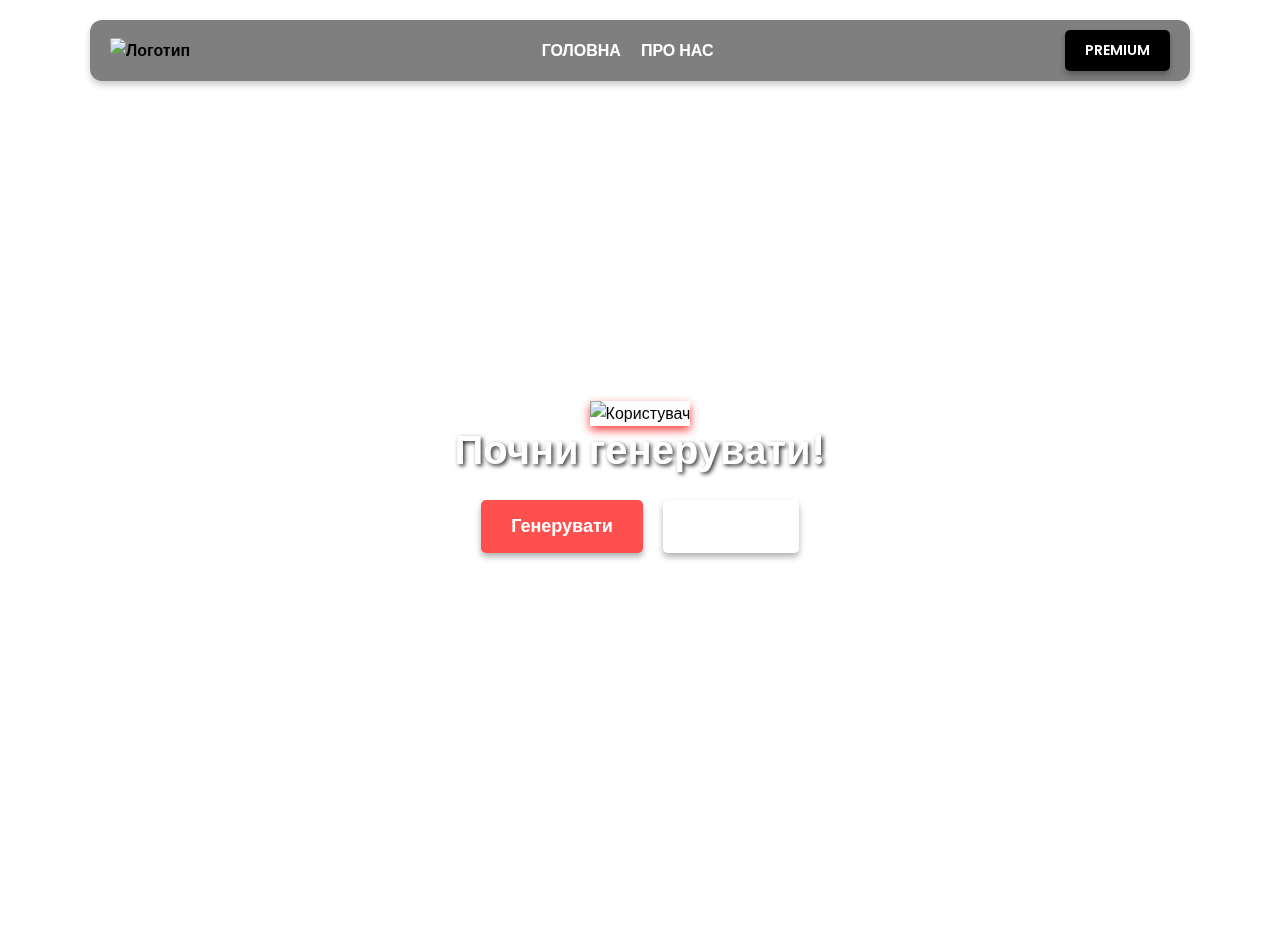
==== index.html @ b6d8e1be "Add files via upload" ====
<!DOCTYPE html>
<html lang="uk">
<head>
    <meta charset="UTF-8">
    <meta name="viewport" content="width=device-width, initial-scale=1.0">
    <title>Flazy / Генерація компліментів</title>
    <link href="https://fonts.googleapis.com/css2?family=Poppins:wght@400;600&display=swap" rel="stylesheet">
    <link rel="stylesheet" href="style.css">
</head>
<body>
    <!-- Видео фон -->
    <div class="video-background">
        <video autoplay loop muted playsinline>
            <source src="static/videos.mp4" type="video/mp4">
            Ваш браузер не підтримує відео. Вибачте!
        </video>
    </div>

    <!-- Меню -->
    <div class="navbar">
        <div class="logo">
            <img src="static/flazy.png" alt="Логотип">
            
        </div>
        <nav class="menu">
            <a href="index.html">ГОЛОВНА</a>
            <a href="error.html">ПРО НАС</a>
        </nav>
        <div class="menu-buttons">
            <a href="error.html" class="button black">PREMIUM</a>
        </div>
    </div>
    <div class="compliments-container">
        <!-- Додано блок для картинки -->
        <div class="user-avatar">
            <img src="static/1.png" alt="Користувач">
        </div>
    
    <!-- Контент -->
    <div class="content">
        <h1 id="compliment">Почни генерувати!</h1>
        <div class="buttons">
            <button id="generateButton" class="button">Генерувати</button>
            <button id="resetButton" class="button secondary">Скинути</button>
        </div>
    </div>

    <script src="script.js"></script>
</body>
</html>
---- style.css ----
/* Общие стили */
* {
    margin: 0;
    padding: 0;
    box-sizing: border-box;
}

body, html {
    height: 100%;
    font-family: 'Poppins', sans-serif;
}

/* Видео фон */
.video-background {
    position: fixed;
    top: 0;
    left: 0;
    width: 100%;
    height: 100%;
    overflow: hidden;
    z-index: -1;
}

.video-background video {
    width: 100%;
    height: 100%;
    object-fit: cover;
}

/* Меню */
.navbar {
    position: fixed;
    top: 20px;
    left: 50%;
    transform: translateX(-50%);
    width: 90%;
    max-width: 1100px;
    display: flex;
    justify-content: space-between;
    align-items: center;
    padding: 10px 20px;
    background-color: rgba(0, 0, 0, 0.5);
    border-radius: 12px;
    box-shadow: 0 4px 6px rgba(0, 0, 0, 0.2);
    z-index: 10;
    font-weight: 600;
}

.navbar .logo img {
    height: 40px;
    width: auto;
}

.navbar .menu {
    display: flex;
    gap: 20px;
}

.navbar .menu a {
    color: white;
    text-decoration: none;
    font-size: 16px;
    font-weight: 600;
    transition: color 0.3s ease;
}

.navbar .menu a:hover {
    color: #ff5050;
}

.navbar .menu-buttons {
    display: flex;
    gap: 10px;
}

.navbar .menu-buttons .button {
    padding: 10px 20px;
    font-size: 14px;
    border-radius: 5px;
    text-decoration: none;
    font-weight: 600;
    transition: background-color 0.3s ease;
}

.navbar .menu-buttons .button.black {
    background-color: black;
    color: white;
}

.navbar .menu-buttons .button.black:hover {
    background-color: #333;
}

/* Основной контент */
.content {
    display: flex;
    flex-direction: column;
    align-items: center;
    justify-content: center;
    height: 100vh;
    text-align: center;
    color: white;
}

.content h1 {
    font-size: 40px;
    margin-bottom: 20px;
    text-shadow: 2px 2px 4px rgba(0, 0, 0, 0.8);
    font-weight: 600;
}

.buttons {
    display: flex;
    gap: 20px;
}

.button {
    padding: 15px 30px;
    font-size: 18px;
    color: white;
    background-color: #ff5050;
    border: none;
    border-radius: 5px;
    cursor: pointer;
    transition: background-color 0.3s ease, transform 0.2s ease;
    text-decoration: none;
    box-shadow: 0px 4px 6px rgba(0, 0, 0, 0.3);
    font-weight: 600;
}

.button:hover {
    background-color: #e04444;
    transform: scale(1.05);
}

.button.secondary {
    background-color: rgba(255, 255, 255, 0.2);
    border: 1px solid rgba(255, 255, 255, 0.5);
}

.button.secondary:hover {
    background-color: rgba(255, 255, 255, 0.3);
    border-color: rgba(255, 255, 255, 0.8);
}
/* Контейнер для компліментів */
.compliments-container {
    text-align: center;
    margin-top: 1px;
}

/* Стилі для аватарки користувача */
.user-avatar {
    margin-bottom: 10px;
}

.user-avatar img {
    position: relative;
    top: 400px; /* Зміщуємо тільки картинку вниз */
    width: 652px; /* Ширина картинки */
    height: 235px; /* Висота картинки */
    box-shadow: 0 4px 10px rgb(255, 64, 64); /* Тінь */
}

.user-error img {
    position: relative;
    top: 100px; /* Зміщуємо тільки картинку вниз */
    width: 1080px; /* Ширина картинки */
    height: 1080px; /* Висота картинки */
}

@media (max-width: 768px) {
    /* Для мобильных устройств */
    .video-background video {
        object-fit: cover;
        width: 100%;
        height: 100%;
    }
    
    /* При желании, можно скрыть видео на мобильных устройствах */
    .video-background {
        display: none;
    }

    /* Можно добавить статичное изображение фона для мобильных устройств */
    body {
        background-image: url('static/bg.jpg');
        background-size: cover;
        background-position: center;
    }
}
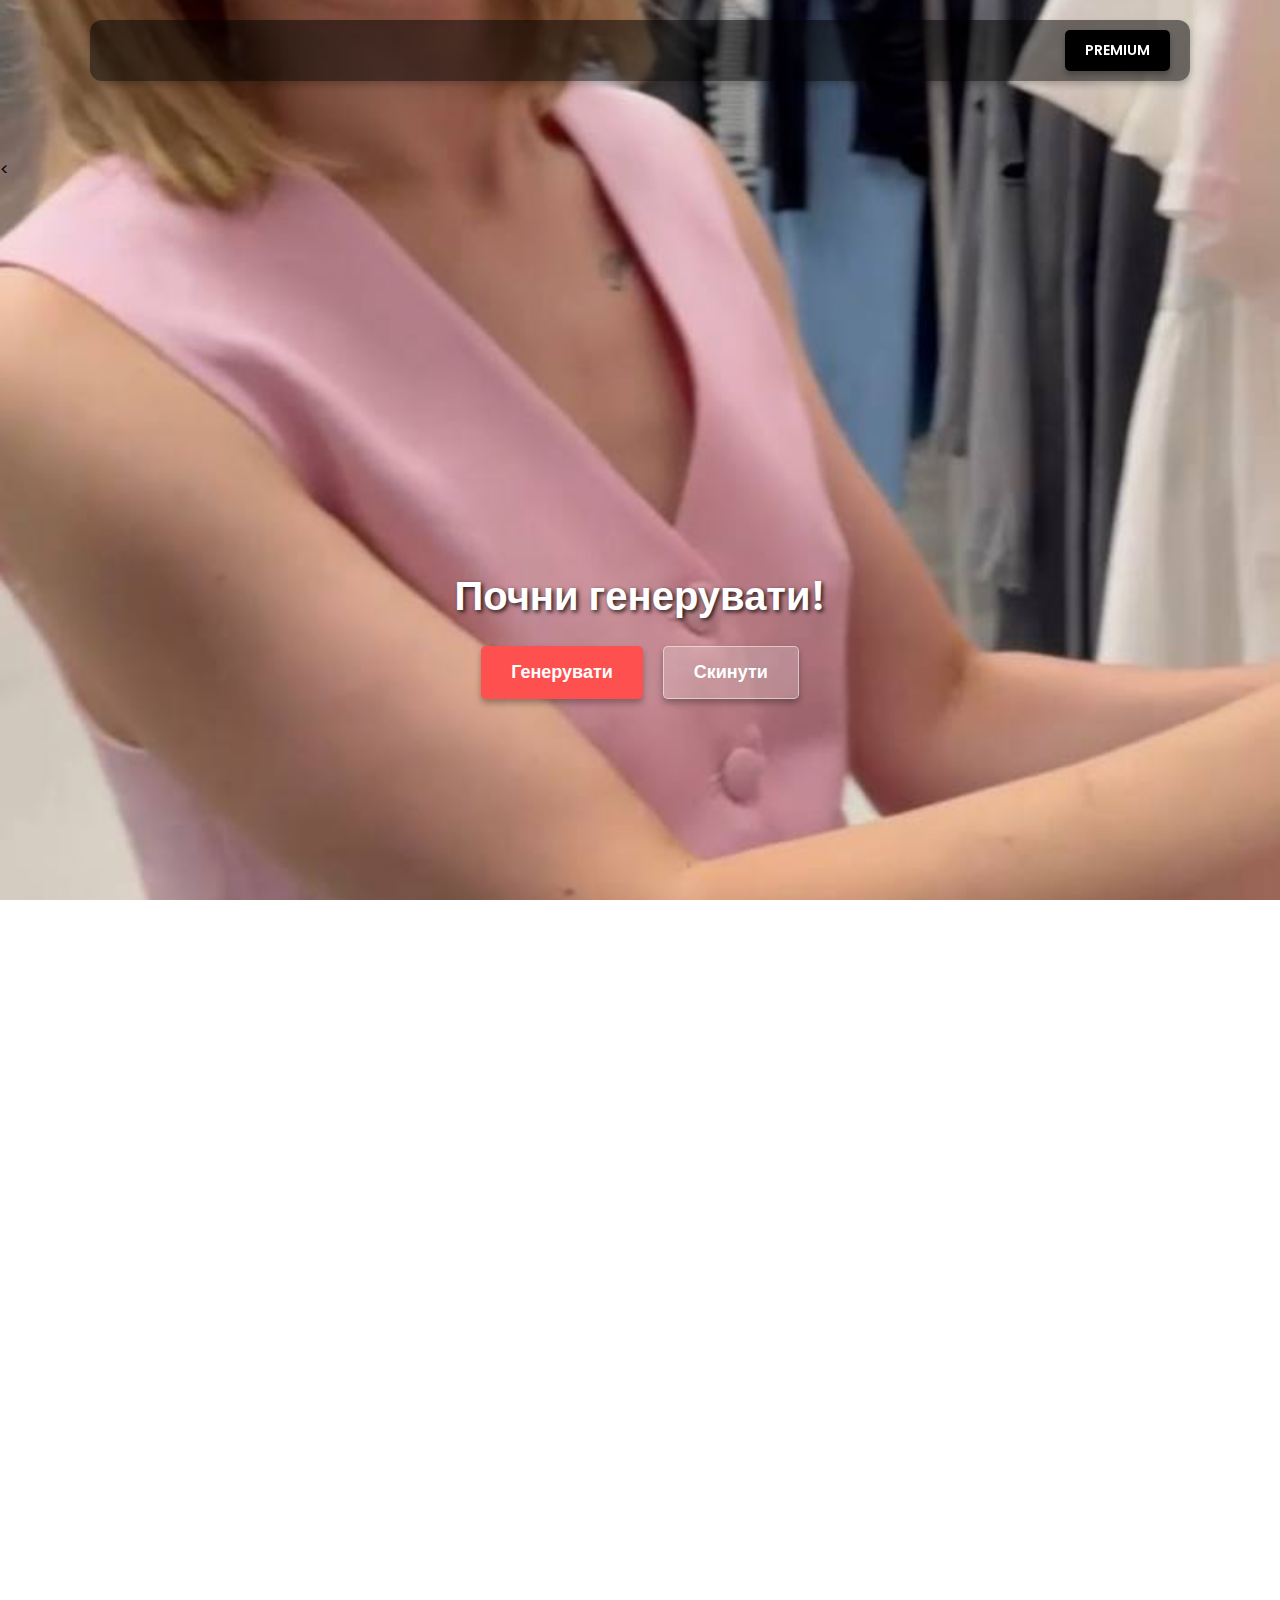
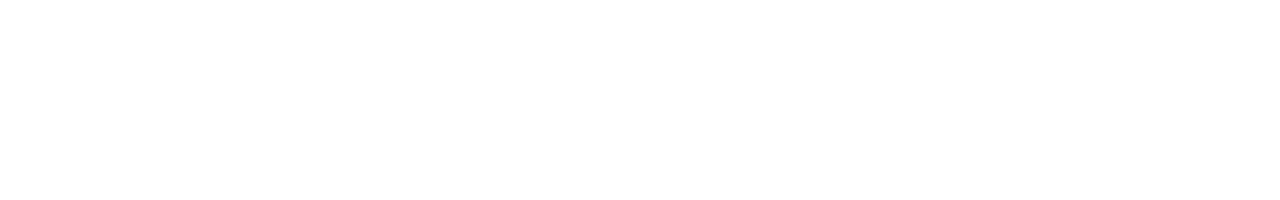
==== commit c14633ed: "Add files via upload" ====
--- a/index.html
+++ b/index.html
@@ -17,24 +17,22 @@
     </div>
 
     <!-- Меню -->
-    <div class="navbar">
+    <<div class="navbar">
         <div class="logo">
-            <img src="static/flazy.png" alt="Логотип">
-            
+           
+
         </div>
         <nav class="menu">
-            <a href="index.html">ГОЛОВНА</a>
-            <a href="error.html">ПРО НАС</a>
+            
         </nav>
         <div class="menu-buttons">
             <a href="error.html" class="button black">PREMIUM</a>
         </div>
     </div>
-    <div class="compliments-container">
-        <!-- Додано блок для картинки -->
+    <!--<div class="compliments-container">
         <div class="user-avatar">
             <img src="static/1.png" alt="Користувач">
-        </div>
+        </div>-->
     
     <!-- Контент -->
     <div class="content">
--- a/style.css
+++ b/style.css
@@ -9,22 +9,12 @@
     height: 100%;
     font-family: 'Poppins', sans-serif;
 }
-
-/* Видео фон */
-.video-background {
-    position: fixed;
-    top: 0;
-    left: 0;
-    width: 100%;
-    height: 100%;
-    overflow: hidden;
-    z-index: -1;
-}
-
-.video-background video {
-    width: 100%;
-    height: 100%;
-    object-fit: cover;
+body {
+    background-image: url('static/bg.jpg'); /* Укажите путь к вашей картинке */
+    background-size: cover; /* Растягиваем картинку на весь экран */
+    background-position: center; /* Центрируем картинку */
+    background-attachment: fixed; /* Картинка остается фиксированной при прокрутке */
+    height: 200vh;
 }
 
 /* Меню */
@@ -168,23 +158,3 @@
     height: 1080px; /* Висота картинки */
 }
 
-@media (max-width: 768px) {
-    /* Для мобильных устройств */
-    .video-background video {
-        object-fit: cover;
-        width: 100%;
-        height: 100%;
-    }
-    
-    /* При желании, можно скрыть видео на мобильных устройствах */
-    .video-background {
-        display: none;
-    }
-
-    /* Можно добавить статичное изображение фона для мобильных устройств */
-    body {
-        background-image: url('static/bg.jpg');
-        background-size: cover;
-        background-position: center;
-    }
-}
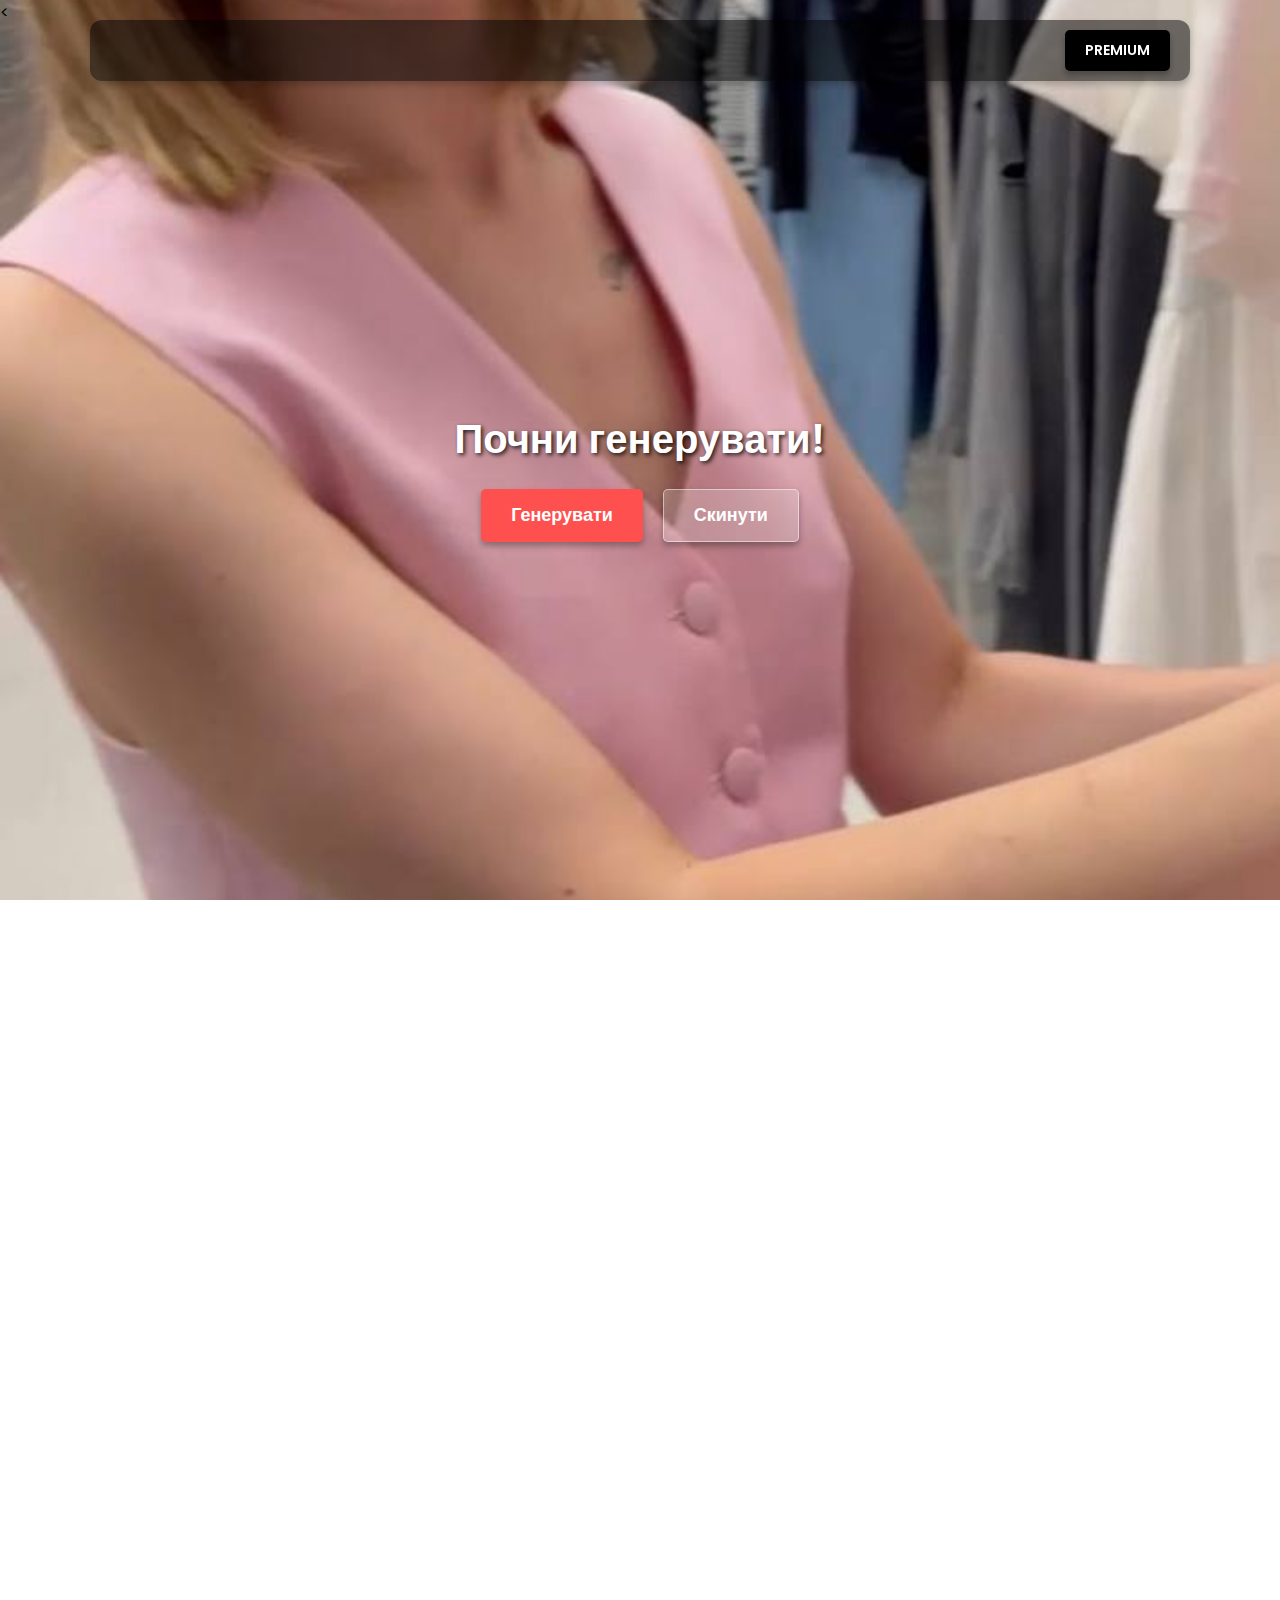
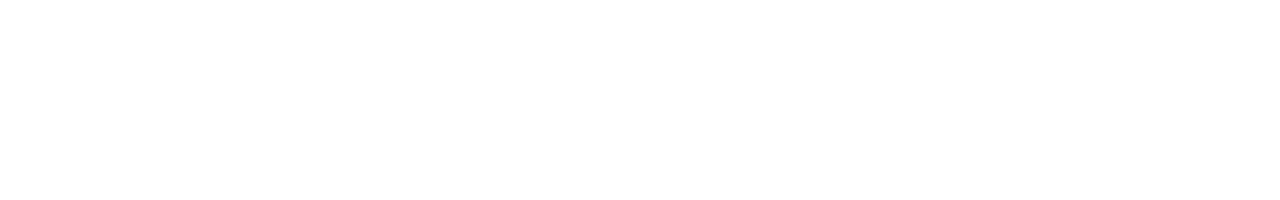
==== commit fd2794ca: "index.html" ====
--- a/index.html
+++ b/index.html
@@ -8,14 +8,6 @@
     <link rel="stylesheet" href="style.css">
 </head>
 <body>
-    <!-- Видео фон -->
-    <div class="video-background">
-        <video autoplay loop muted playsinline>
-            <source src="static/videos.mp4" type="video/mp4">
-            Ваш браузер не підтримує відео. Вибачте!
-        </video>
-    </div>
-
     <!-- Меню -->
     <<div class="navbar">
         <div class="logo">
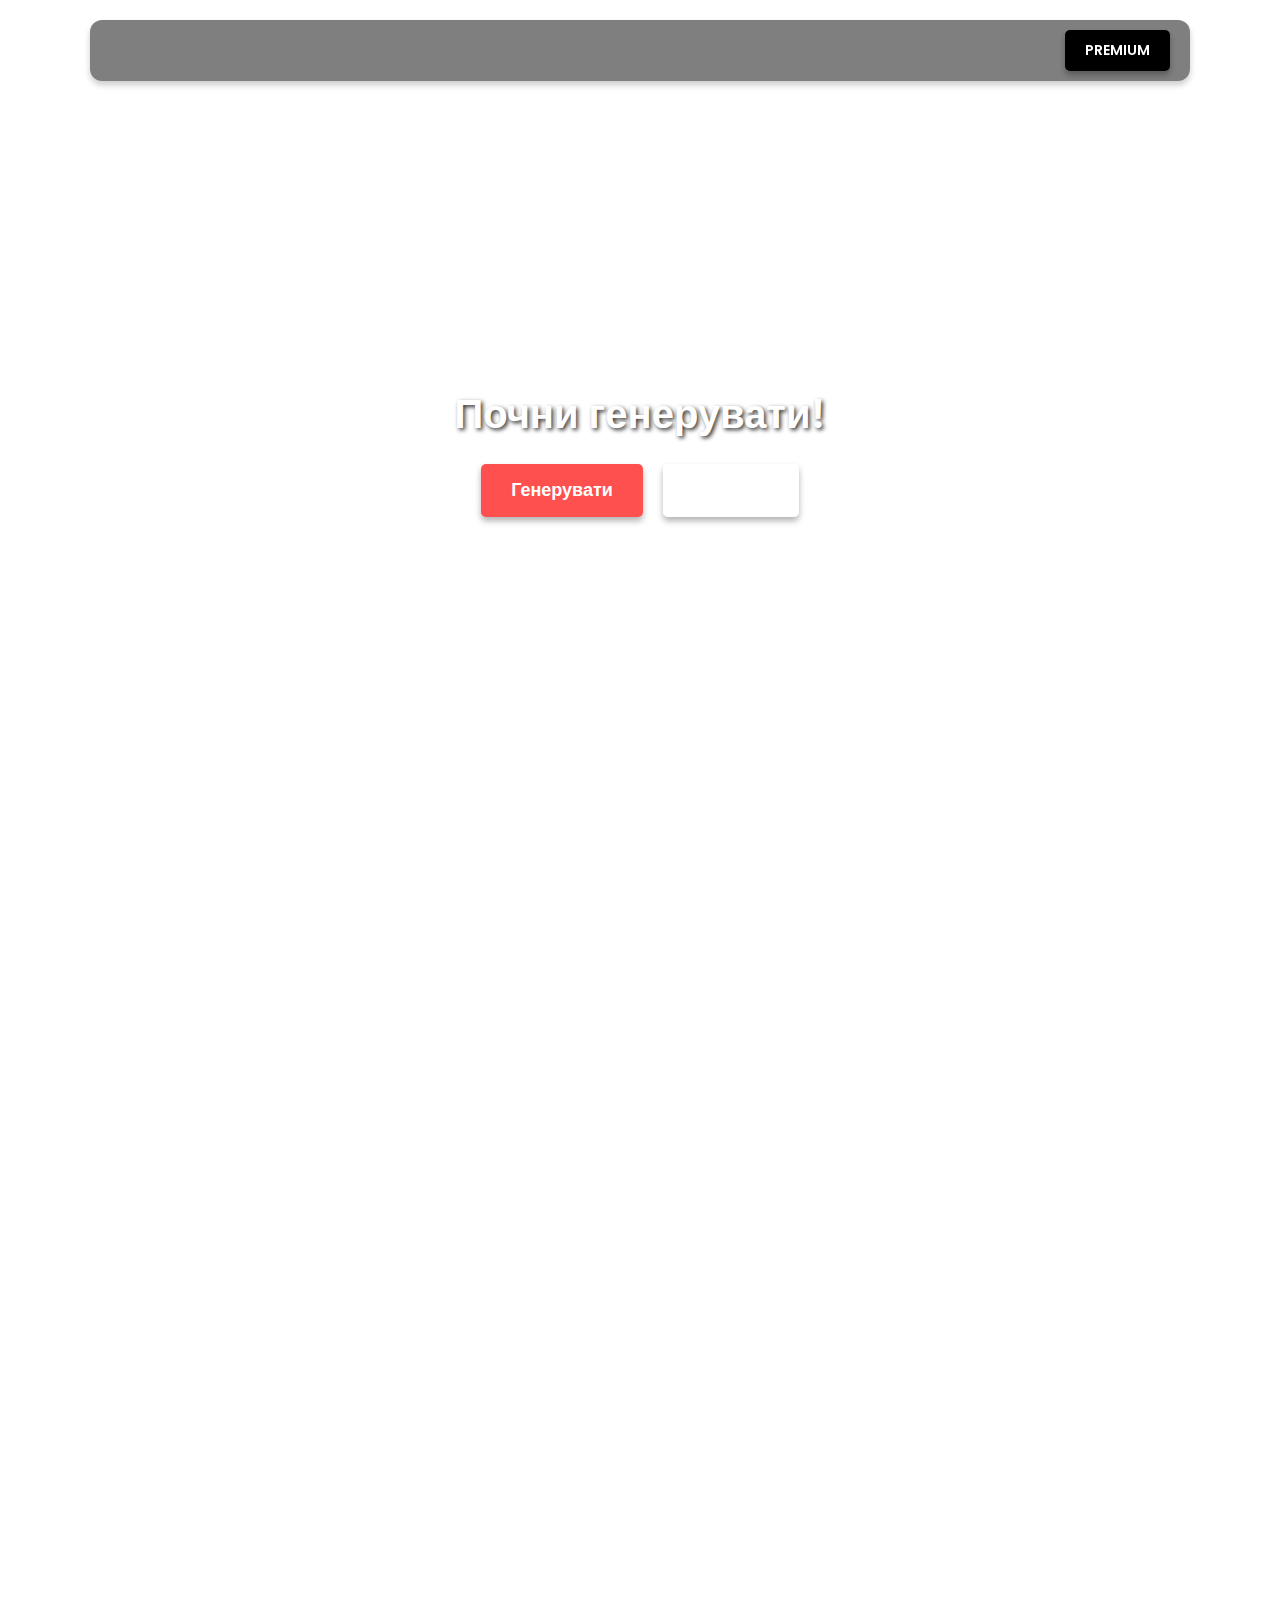
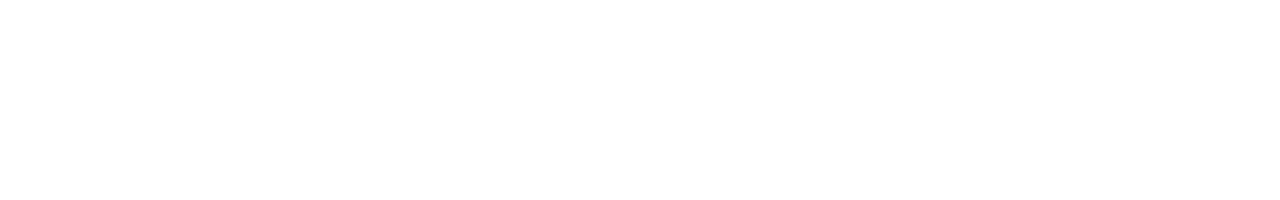
==== commit c5d5135b: "Add files via upload" ====
--- a/index.html
+++ b/index.html
@@ -9,7 +9,7 @@
 </head>
 <body>
     <!-- Меню -->
-    <<div class="navbar">
+    <div class="navbar">
         <div class="logo">
            
 
--- a/style.css
+++ b/style.css
@@ -10,7 +10,7 @@
     font-family: 'Poppins', sans-serif;
 }
 body {
-    background-image: url('static/bg.jpg'); /* Укажите путь к вашей картинке */
+    background-image: url('static/bg.png'); /* Укажите путь к вашей картинке */
     background-size: cover; /* Растягиваем картинку на весь экран */
     background-position: center; /* Центрируем картинку */
     background-attachment: fixed; /* Картинка остается фиксированной при прокрутке */
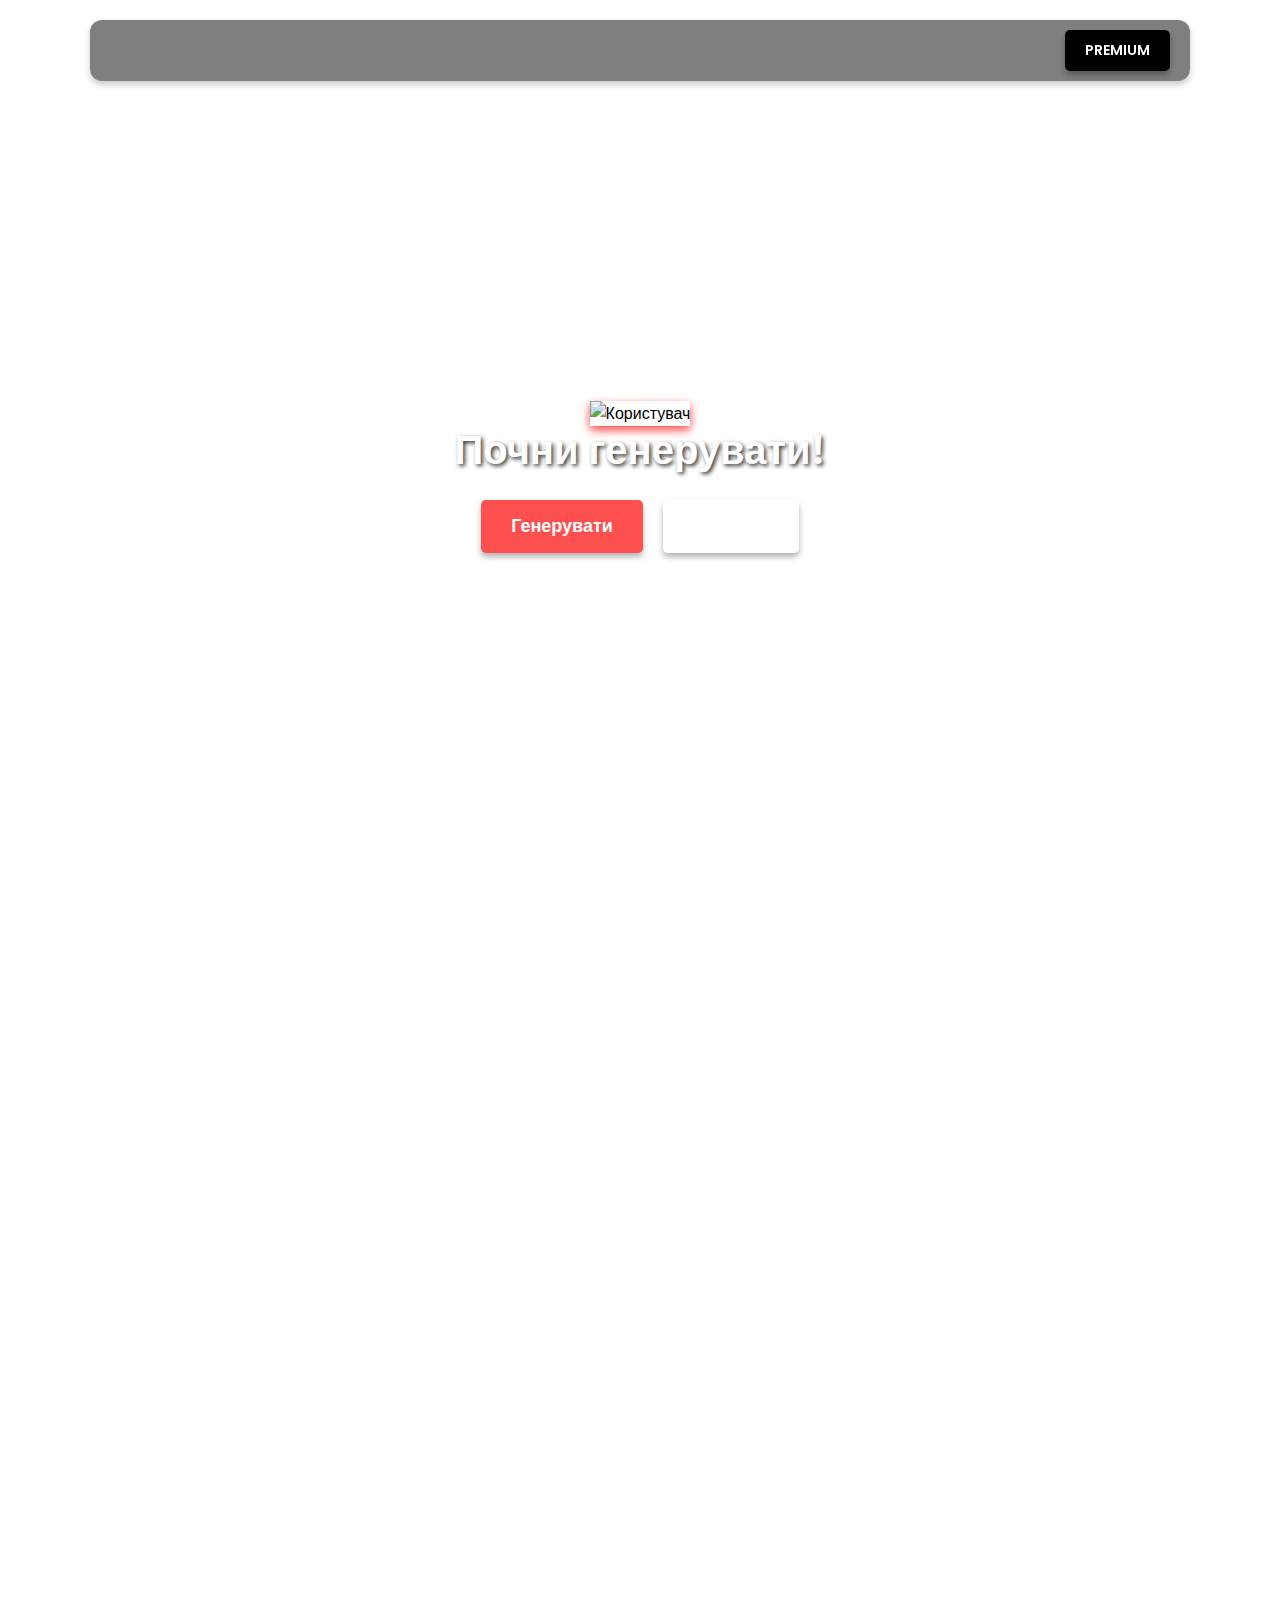
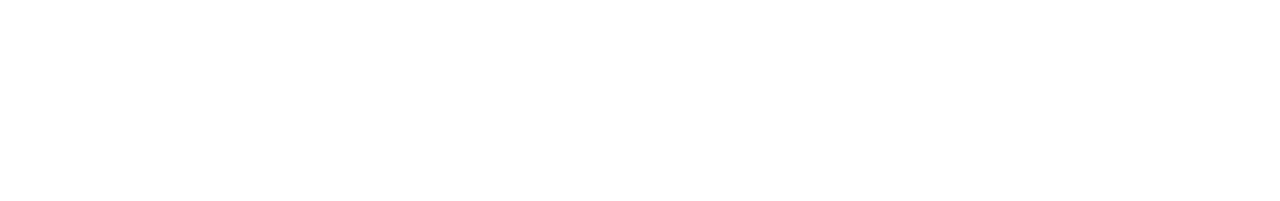
==== commit 40e92ae9: "index.html" ====
--- a/index.html
+++ b/index.html
@@ -11,20 +11,17 @@
     <!-- Меню -->
     <div class="navbar">
         <div class="logo">
-           
-
         </div>
         <nav class="menu">
-            
         </nav>
         <div class="menu-buttons">
             <a href="error.html" class="button black">PREMIUM</a>
         </div>
     </div>
-    <!--<div class="compliments-container">
+    <div class="compliments-container">
         <div class="user-avatar">
             <img src="static/1.png" alt="Користувач">
-        </div>-->
+        </div>
     
     <!-- Контент -->
     <div class="content">
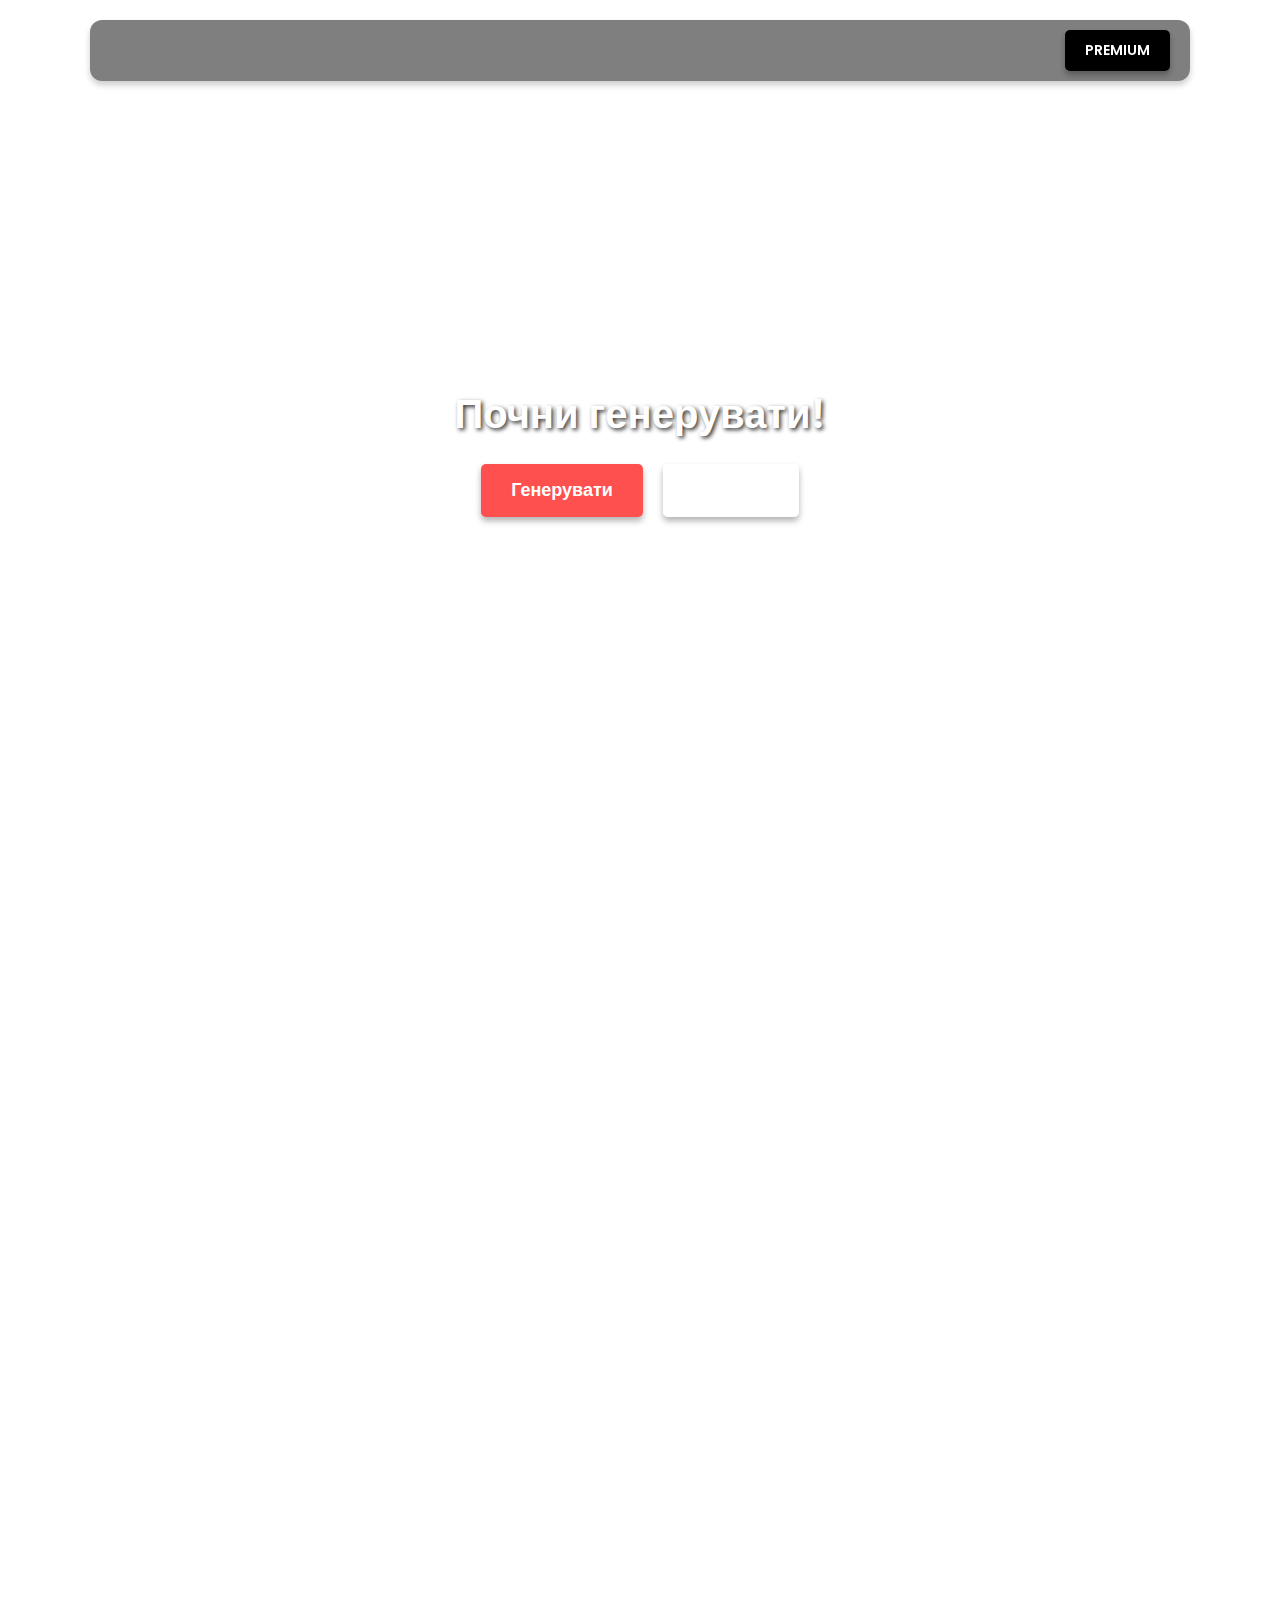
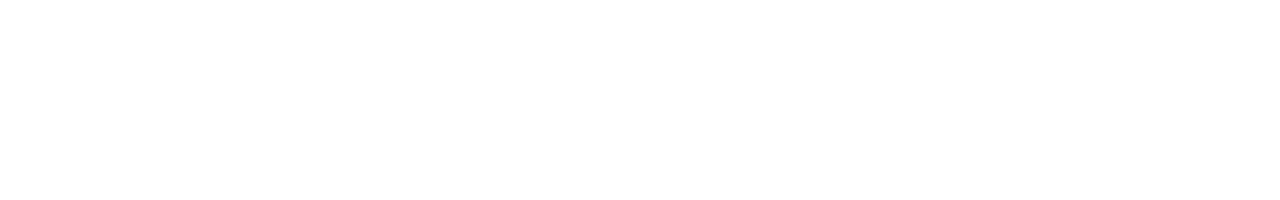
==== commit 211d70ac: "Add files via upload" ====
--- a/index.html
+++ b/index.html
@@ -11,17 +11,20 @@
     <!-- Меню -->
     <div class="navbar">
         <div class="logo">
+           
+
         </div>
         <nav class="menu">
+            
         </nav>
         <div class="menu-buttons">
             <a href="error.html" class="button black">PREMIUM</a>
         </div>
     </div>
-    <div class="compliments-container">
+    <!--<div class="compliments-container">
         <div class="user-avatar">
             <img src="static/1.png" alt="Користувач">
-        </div>
+        </div>-->
     
     <!-- Контент -->
     <div class="content">
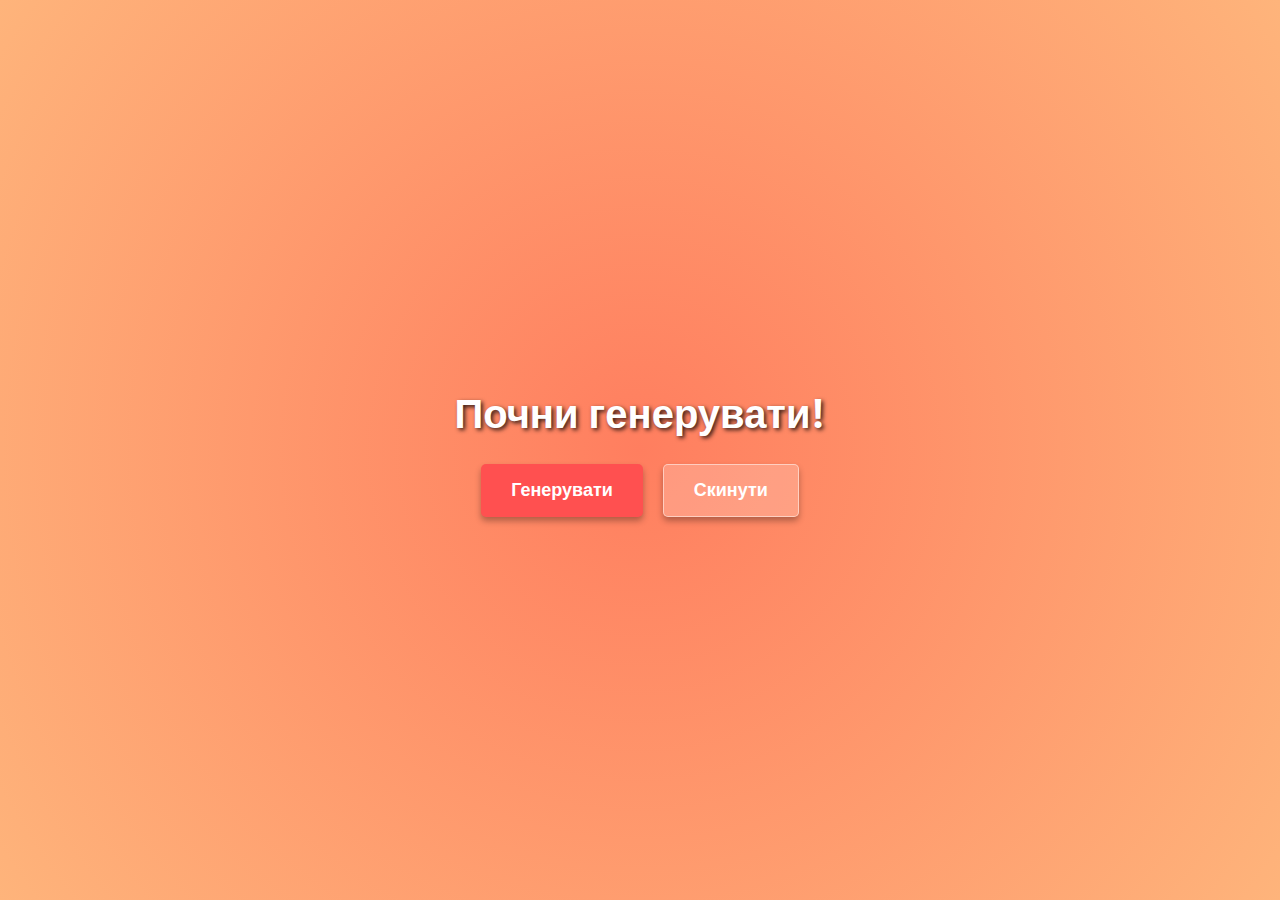
==== commit d2c92779: "index.html" ====
--- a/index.html
+++ b/index.html
@@ -8,25 +8,6 @@
     <link rel="stylesheet" href="style.css">
 </head>
 <body>
-    <!-- Меню -->
-    <div class="navbar">
-        <div class="logo">
-           
-
-        </div>
-        <nav class="menu">
-            
-        </nav>
-        <div class="menu-buttons">
-            <a href="error.html" class="button black">PREMIUM</a>
-        </div>
-    </div>
-    <!--<div class="compliments-container">
-        <div class="user-avatar">
-            <img src="static/1.png" alt="Користувач">
-        </div>-->
-    
-    <!-- Контент -->
     <div class="content">
         <h1 id="compliment">Почни генерувати!</h1>
         <div class="buttons">
--- a/style.css
+++ b/style.css
@@ -10,13 +10,10 @@
     font-family: 'Poppins', sans-serif;
 }
 body {
-    background-image: url('static/bg.png'); /* Укажите путь к вашей картинке */
-    background-size: cover; /* Растягиваем картинку на весь экран */
-    background-position: center; /* Центрируем картинку */
-    background-attachment: fixed; /* Картинка остается фиксированной при прокрутке */
-    height: 200vh;
+    background-image: radial-gradient(circle, #ff7e5f, #feb47b); /* Радиальный градиент */
+    height: 100vh; /* Задаем высоту для полной растяжки */
+    margin: 0; /* Убираем отступы */
 }
-
 /* Меню */
 .navbar {
     position: fixed;
